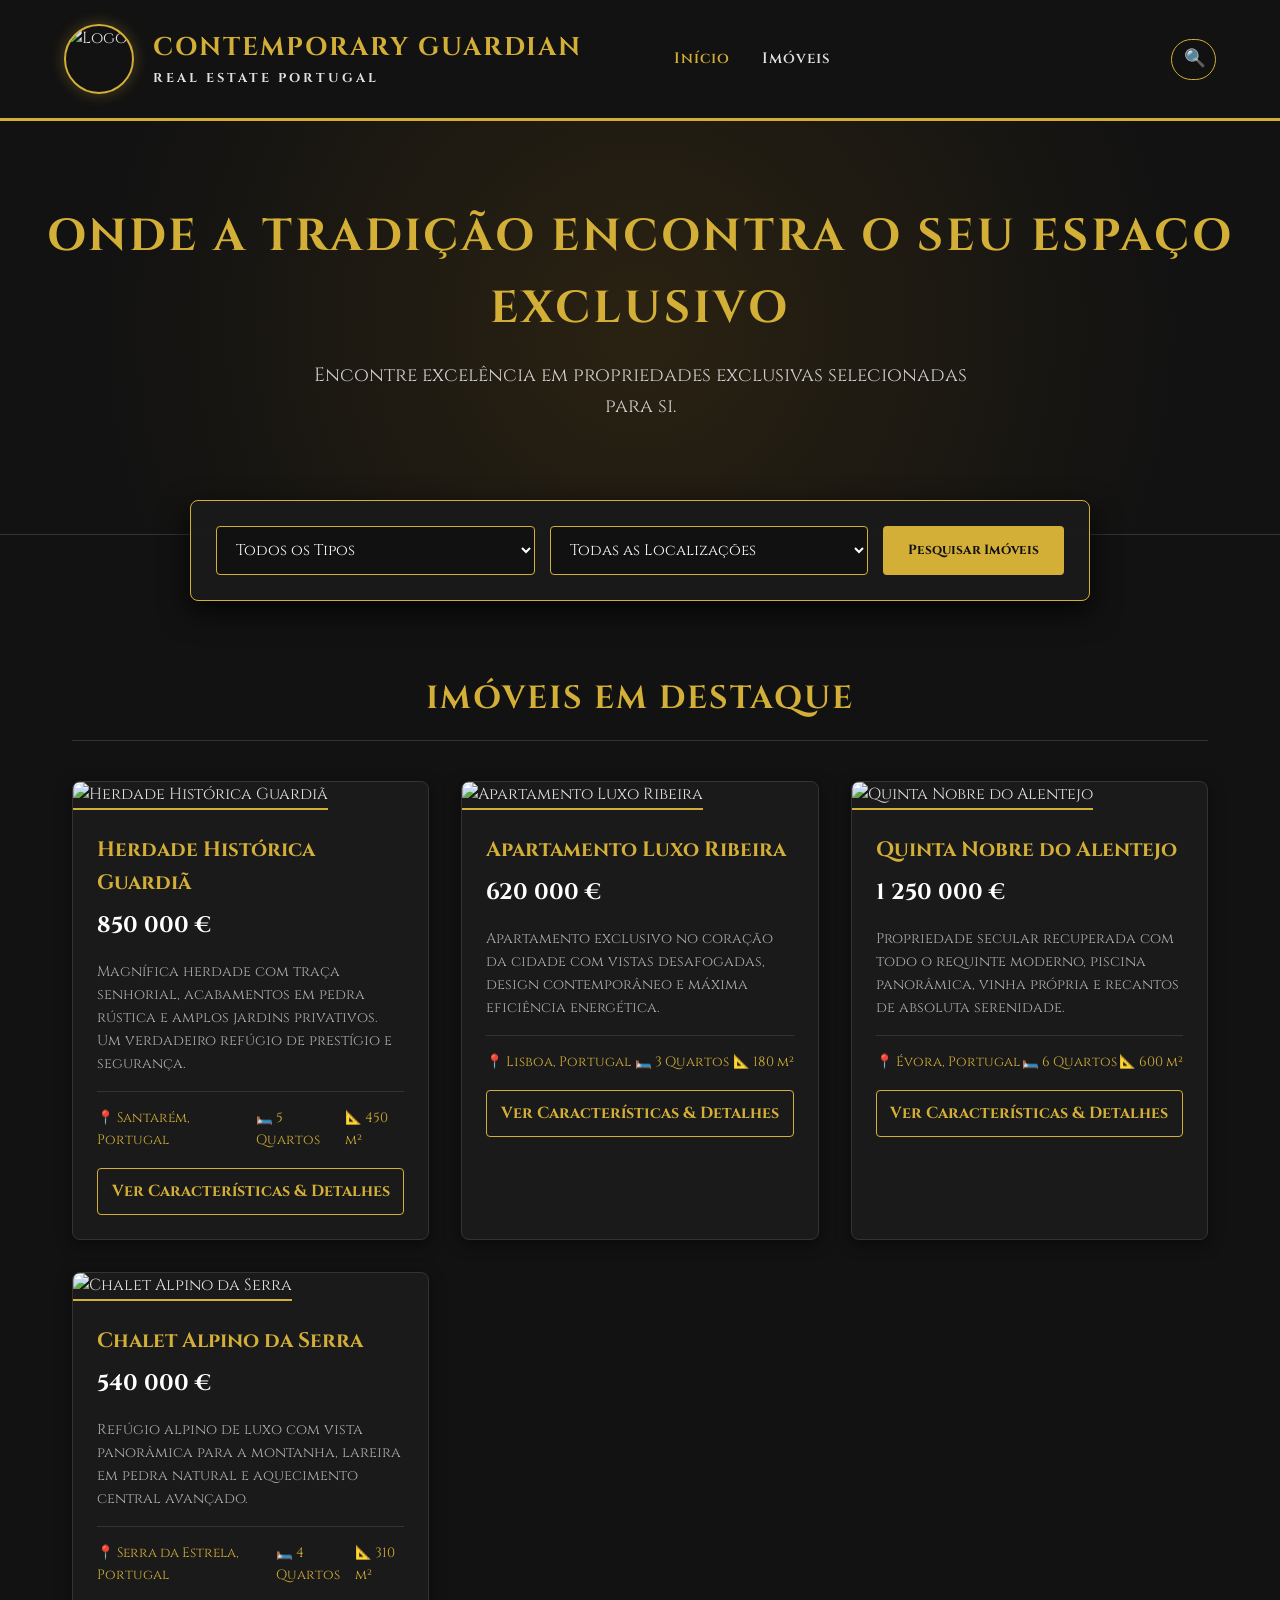
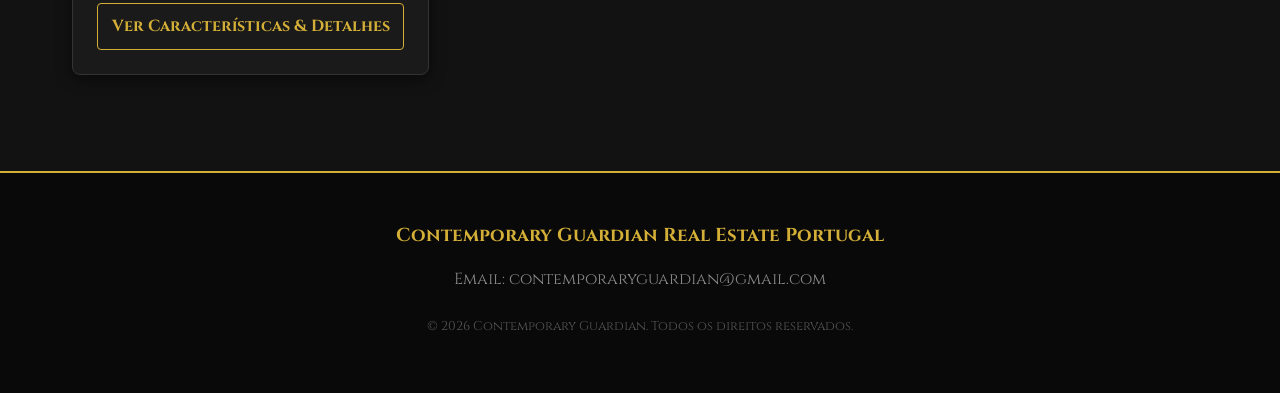
==== Site_Guadian_Contemporary-main/index.html @ 9657cbe7 "Add files via upload" ====
<!DOCTYPE html>
<html lang="pt">
<head>
    <meta charset="UTF-8">
    <meta name="viewport" content="width=device-width, initial-scale=1.0">
    <title>Início - Contemporary Guardian Real Estate Portugal</title>
    <link href="https://fonts.googleapis.com/css2?family=Cinzel:wght@400;600;700&display=swap" rel="stylesheet">
    <link rel="stylesheet" href="static/style.css">
</head>
<body>

    
    <div id="site-header"></div>


    <div class="hero-banner">
        <h2>Onde a Tradição Encontra o Seu Espaço Exclusivo</h2>
        <p>Encontre excelência em propriedades exclusivas selecionadas para si.</p>
    </div>


    <!-- Caixa de Pesquisa Funcional na Página Inicial -->
    <div class="search-box-home">
        <select id="homeTipo">
            <option value="">Todos os Tipos</option>
            <option value="Moradia">Moradia</option>
            <option value="Apartamento">Apartamento</option>
            <option value="Quinta">Quinta</option>
        </select>
        <select id="homeLocal">
            <option value="">Todas as Localizações</option>
            <option value="Santarém">Santarém</option>
            <option value="Lisboa">Lisboa</option>
            <option value="Évora">Évora</option>
            <option value="Cascais">Cascais</option>
            <option value="Coimbra">Coimbra</option>
            <option value="Porto">Porto</option>
        </select>
        <button onclick="executarPesquisaHome()">Pesquisar Imóveis</button>
    </div>

    <main class="container">
        <h2 class="section-title">Imóveis em Destaque</h2>
        <div class="grid-imoveis" id="gridDestaques">
            <!-- Carregado via JavaScript a partir do JSON -->
        </div>
    </main>

    <footer>
        <h3>Contemporary Guardian Real Estate Portugal</h3>
        <p>Email: contemporaryguardian@gmail.com</p>
        <p style="margin-top: 1.5rem; font-size: 0.8rem; color: #555;">&copy; 2026 Contemporary Guardian. Todos os direitos reservados.</p>
    </footer>


    <script src="static/scripts.js"></script>

</body>
</html>
---- Site_Guadian_Contemporary-main/static/style.css ----
/* Contemporary Guardian Real Estate Portugal - Estética Rústica & Luxo */
:root {
    --bg-dark: #121212;
    --card-bg: #1a1a1a;
    --dourado: #d4af37;
    --dourado-hover: #f3e5ab;
    --texto-claro: #e0e0e0;
}

* {
    margin: 0;
    padding: 0;
    box-sizing: border-box;
    font-family: 'Cinzel', 'Georgia', serif;
}

body {
    background-color: var(--bg-dark);
    color: var(--texto-claro);
    line-height: 1.6;
}

header {
    background: linear-gradient(rgba(18,18,18,0.9), rgba(18,18,18,0.95)), url('https://images.unsplash.com/photo-1513836279014-a89f7a76ae86?auto=format&fit=crop&w=1600&q=80');
    background-size: cover;
    background-position: center;
    border-bottom: 3px solid var(--dourado);
    padding: 1.5rem 5%;
    display: flex;
    justify-content: space-between; /* Distribui os 3 blocos: esquerda, centro, direita */
    align-items: center;
    flex-wrap: wrap;
    gap: 1.5rem;
}

/* 1. Lado Esquerdo: Marca (Fica fixo à esquerda) */
.brand-container, .header-brand {
    display: flex;
    align-items: center;
    gap: 1.2rem;
    margin-right: auto; /* Empurra tudo o resto para a direita e fixa este elemento à esquerda */
    justify-content: flex-start;
    text-align: left;
    flex: 0 0 auto !important;

}
.brand-logo {
    width: 70px;
    height: 70px;
    border: 2px solid var(--dourado);
    border-radius: 50%;
    object-fit: cover;
    box-shadow: 0 0 15px rgba(212, 175, 55, 0.3);
}

.brand-titles h1 {
    color: var(--dourado);
    font-size: 1.6rem;
    letter-spacing: 2px;
}

.brand-titles h2 {
    font-size: 0.8rem;
    color: var(--texto-claro);
    letter-spacing: 3px;
    text-transform: uppercase;
}

/* 2. Centro: Menu de Navegação (Perfeitamente centrado) */
nav {
    flex: 1;
    display: flex;
    justify-content: center;
}

nav ul {
    list-style: none;
    display: flex;
    gap: 2rem;
}

nav ul li a {
    color: var(--texto-claro);
    text-decoration: none;
    font-size: 0.95rem;
    letter-spacing: 1px;
    transition: color 0.3s;
    font-weight: 600;
}

nav ul li a:hover, nav ul li a.active {
    color: var(--dourado);
}

/* 3. Lado Direito: Container para alinhar a lupa e o email à direita */
.header-right {
    flex: 1;
    display: flex;
    align-items: center;
    justify-content: flex-end;
    gap: 1.5rem;
}

.company-info {
    text-align: right;
}

.company-info span {
    font-size: 0.85rem;
    color: #aaa;
}

.hero-banner {
    text-align: center;
    padding: 5rem 2rem;
    background: radial-gradient(circle, #2a2212 0%, var(--bg-dark) 80%);
    border-bottom: 1px solid #333;
}

.hero-banner h2 {
    font-size: 2.8rem;
    color: var(--dourado);
    margin-bottom: 1rem;
    text-transform: uppercase;
    letter-spacing: 3px;
}

.hero-banner p {
    color: #ccc;
    font-size: 1.2rem;
    max-width: 700px;
    margin: 0 auto 2rem auto;
}

/* Secção de Pesquisa Direta na Home */
.search-box-home {
    max-width: 900px;
    margin: -35px auto 40px auto;
    background: rgba(26, 26, 26, 0.95);
    border: 1px solid var(--dourado);
    padding: 25px;
    border-radius: 8px;
    display: flex;
    gap: 15px;
    flex-wrap: wrap;
    justify-content: center;
    box-shadow: 0 10px 30px rgba(0,0,0,0.8);
    position: relative;
    z-index: 10;
}

.search-box-home select, .search-box-home input {
    background: #111;
    border: 1px solid var(--dourado);
    color: #fff;
    padding: 12px 15px;
    border-radius: 4px;
    font-family: 'Cinzel', serif;
    font-size: 0.95rem;
    flex: 1;
    min-width: 200px;
}

.search-box-home button {
    background: var(--dourado);
    color: #111;
    border: none;
    padding: 12px 25px;
    font-weight: bold;
    cursor: pointer;
    border-radius: 4px;
    transition: 0.3s;
    font-family: 'Cinzel', serif;
}

.search-box-home button:hover {
    background: var(--dourado-hover);
}

.container {
    max-width: 1200px;
    margin: 0 auto;
    padding: 2rem;
}

.section-title {
    color: var(--dourado);
    font-size: 2rem;
    text-align: center;
    margin-bottom: 2.5rem;
    letter-spacing: 2px;
    text-transform: uppercase;
    border-bottom: 1px solid #333;
    padding-bottom: 1rem;
}

.grid-imoveis {
    display: grid;
    grid-template-columns: repeat(auto-fit, minmax(300px, 1fr));
    gap: 2rem;
}

.card-imovel {
    background: var(--card-bg);
    border: 1px solid #333;
    border-radius: 8px;
    overflow: hidden;
    transition: transform 0.3s, border-color 0.3s;
    box-shadow: 0 4px 15px rgba(0,0,0,0.5);
}

.card-imovel:hover {
    transform: translateY(-5px);
    border-color: var(--dourado);
}

.card-imovel img {
    width: 100%;
    height: 220px;
    object-fit: cover;
    border-bottom: 2px solid var(--dourado);
}

.card-body {
    padding: 1.5rem;
}

.card-body h3 {
    color: var(--dourado);
    font-size: 1.3rem;
    margin-bottom: 0.5rem;
}

.card-body .preco {
    font-size: 1.4rem;
    color: #fff;
    font-weight: bold;
    margin-bottom: 1rem;
}

.card-body p {
    color: #aaa;
    font-size: 0.9rem;
    margin-bottom: 1rem;
}

.card-footer {
    display: flex;
    justify-content: space-between;
    font-size: 0.85rem;
    color: var(--dourado);
    border-top: 1px solid #333;
    padding-top: 1rem;
}

.btn-detalhes {
    display: block;
    width: 100%;
    text-align: center;
    background: transparent;
    border: 1px solid var(--dourado);
    color: var(--dourado);
    padding: 10px;
    margin-top: 1rem;
    text-decoration: none;
    font-weight: bold;
    transition: 0.3s;
    border-radius: 4px;
}

.btn-detalhes:hover {
    background: var(--dourado);
    color: #111;
}

footer {
    background: #090909;
    border-top: 2px solid var(--dourado);
    text-align: center;
    padding: 3rem 1rem;
    margin-top: 4rem;
    color: #888;
}

footer h3 {
    color: var(--dourado);
    margin-bottom: 1rem;
}

footer p {
    margin: 0.5rem 0;
}


/* Wrapper da Barra de Pesquisa Animada */
.search-input-wrapper {
    position: relative;
    display: flex;
    align-items: center;
    background: #111;
    border: 1px solid var(--dourado);
    border-radius: 25px;
    padding: 5px 12px;
    transition: all 0.4s cubic-bezier(0.4, 0, 0.2, 1);
    overflow: hidden;
    width: 45px; /* Largura inicial mostrando apenas a lupa */
    cursor: pointer;
}

/* Ícone da Lupa */
.search-icon {
    font-size: 1.1rem;
    color: var(--dourado);
    user-select: none;
    margin-right: 8px;
    flex-shrink: 0;
}

/* Campo de Texto Inicialmente Oculto/Encolhido */
.search-input-expand {
    background: transparent !important;
    border: none !important;
    color: #fff !important;
    outline: none;
    font-family: 'Cinzel', serif;
    font-size: 0.9rem;
    width: 0;
    opacity: 0;
    padding: 5px 0 !important;
    transition: all 0.4s ease;
}

/* Efeito ao passar o Rato (Hover) ou Focar no Input */
.search-input-wrapper:hover,
.search-input-wrapper:focus-within {
    width: 260px; /* Expande para a largura total */
    box-shadow: 0 0 12px rgba(212, 175, 55, 0.4);
}

.search-input-wrapper:hover .search-input-expand,
.search-input-wrapper:focus-within .search-input-expand {
    width: 100%;
    opacity: 1;
}

/* Container da Pesquisa e Dropdown Flutuante */
.search-container-wrapper {
    position: relative;
}

.sugestoes-dropdown {
    position: absolute;
    top: 45px;
    right: 0;
    width: 300px;
    background: #1a1a1a;
    border: 1px solid var(--dourado);
    border-radius: 6px;
    max-height: 350px;
    overflow-y: auto;
    box-shadow: 0 10px 25px rgba(0,0,0,0.9);
    z-index: 1000;
    display: none; /* Escondido por predefinição */
}

.sugestao-item {
    display: flex;
    align-items: center;
    gap: 10px;
    padding: 10px;
    border-bottom: 1px solid #333;
    text-decoration: none;
    color: var(--texto-claro);
    transition: background 0.2s;
}

.sugestao-item:hover {
    background: #252525;
}

.sugestao-item img {
    width: 45px;
    height: 45px;
    object-fit: cover;
    border-radius: 4px;
    border: 1px solid var(--dourado);
}

.sugestao-info h4 {
    font-size: 0.85rem;
    color: var(--dourado);
    margin-bottom: 2px;
}

.sugestao-info p {
    font-size: 0.75rem;
    color: #aaa;
}
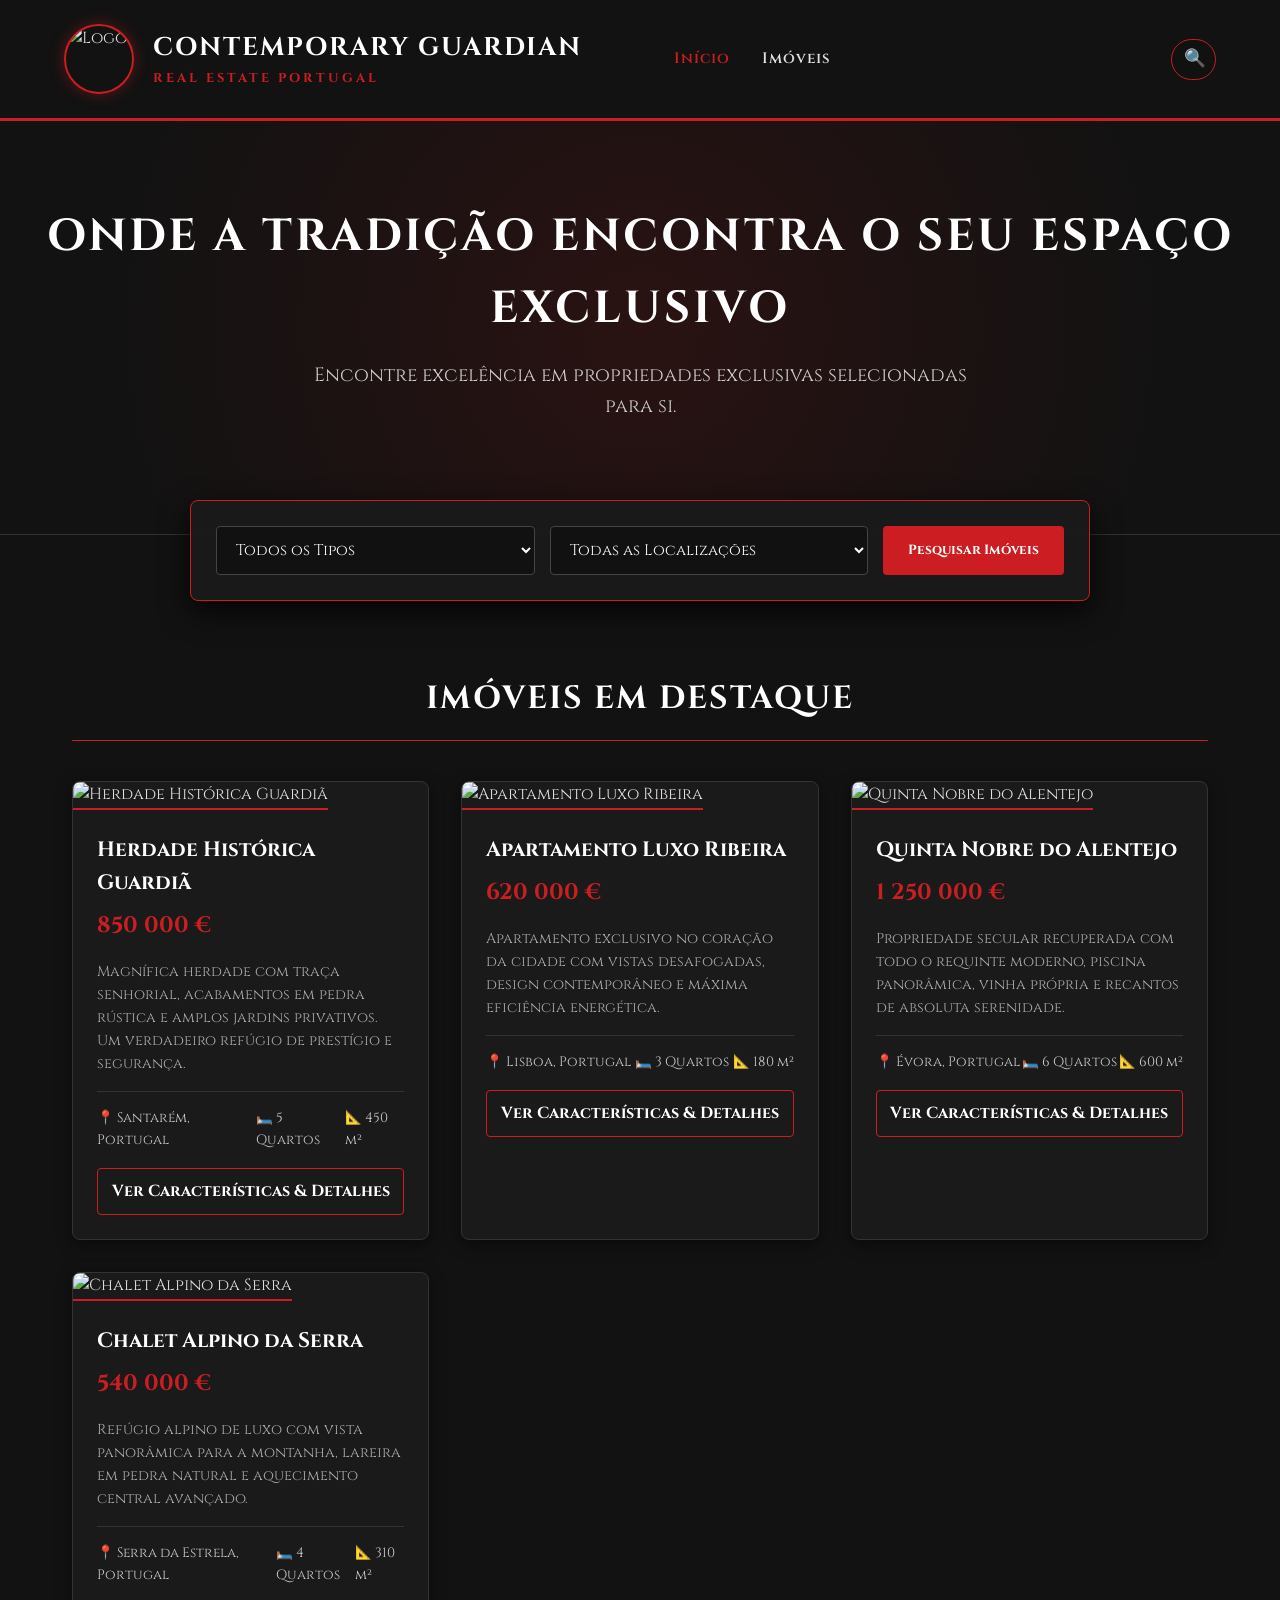
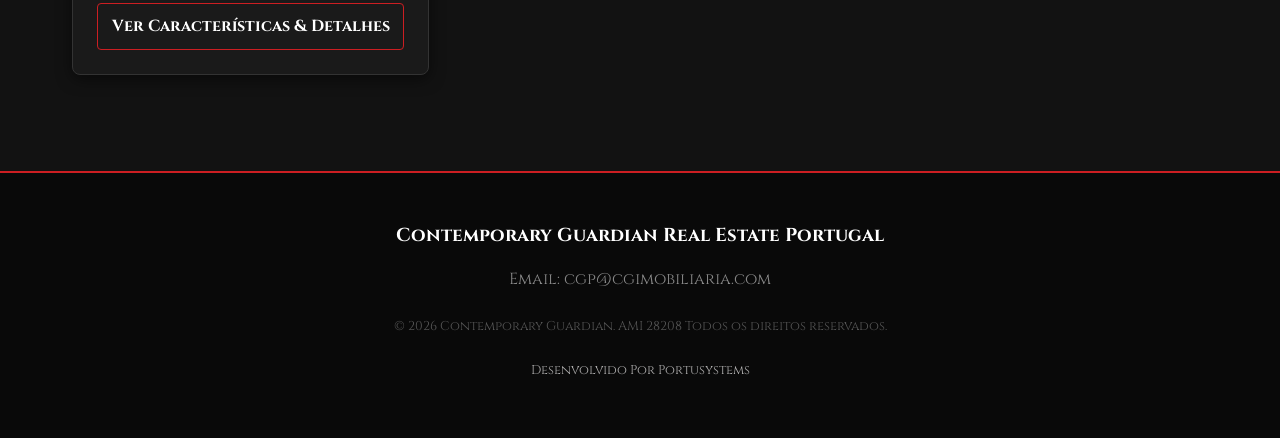
==== commit a6b1949d: "updated" ====
--- a/Site_Guadian_Contemporary-main/index.html
+++ b/Site_Guadian_Contemporary-main/index.html
@@ -48,8 +48,9 @@
 
     <footer>
         <h3>Contemporary Guardian Real Estate Portugal</h3>
-        <p>Email: contemporaryguardian@gmail.com</p>
-        <p style="margin-top: 1.5rem; font-size: 0.8rem; color: #555;">&copy; 2026 Contemporary Guardian. Todos os direitos reservados.</p>
+        <p>Email: cgp@cgimobiliaria.com</p>
+        <p style="margin-top: 1.5rem; font-size: 0.8rem; color: #555;">&copy; 2026 Contemporary Guardian. AMI 28208 Todos os direitos reservados.</p>
+         <p style="margin-top: 1.5rem; font-size: 0.8rem; color: #aeadad;">Desenvolvido Por Portusystems</p>
     </footer>
 
 
--- a/Site_Guadian_Contemporary-main/static/style.css
+++ b/Site_Guadian_Contemporary-main/static/style.css
@@ -1,9 +1,9 @@
-/* Contemporary Guardian Real Estate Portugal - Estética Rústica & Luxo */
+/* Contemporary Guardian Real Estate Portugal - Novo Esquema (Vermelho, Branco e Preto) */
 :root {
     --bg-dark: #121212;
     --card-bg: #1a1a1a;
-    --dourado: #d4af37;
-    --dourado-hover: #f3e5ab;
+    --cor-principal: #cc1e22;      /* Vermelho inspirado no logótipo */
+    --cor-principal-hover: #e63946;  /* Vermelho mais claro para hover */
     --texto-claro: #e0e0e0;
 }
 
@@ -24,49 +24,49 @@
     background: linear-gradient(rgba(18,18,18,0.9), rgba(18,18,18,0.95)), url('https://images.unsplash.com/photo-1513836279014-a89f7a76ae86?auto=format&fit=crop&w=1600&q=80');
     background-size: cover;
     background-position: center;
-    border-bottom: 3px solid var(--dourado);
+    border-bottom: 3px solid var(--cor-principal);
     padding: 1.5rem 5%;
     display: flex;
-    justify-content: space-between; /* Distribui os 3 blocos: esquerda, centro, direita */
+    justify-content: space-between;
     align-items: center;
     flex-wrap: wrap;
     gap: 1.5rem;
 }
 
-/* 1. Lado Esquerdo: Marca (Fica fixo à esquerda) */
+/* 1. Lado Esquerdo: Marca */
 .brand-container, .header-brand {
     display: flex;
     align-items: center;
     gap: 1.2rem;
-    margin-right: auto; /* Empurra tudo o resto para a direita e fixa este elemento à esquerda */
+    margin-right: auto;
     justify-content: flex-start;
     text-align: left;
     flex: 0 0 auto !important;
-
-}
+}
+
 .brand-logo {
     width: 70px;
     height: 70px;
-    border: 2px solid var(--dourado);
+    border: 2px solid var(--cor-principal);
     border-radius: 50%;
     object-fit: cover;
-    box-shadow: 0 0 15px rgba(212, 175, 55, 0.3);
+    box-shadow: 0 0 15px rgba(204, 30, 34, 0.4);
 }
 
 .brand-titles h1 {
-    color: var(--dourado);
+    color: #fff;
     font-size: 1.6rem;
     letter-spacing: 2px;
 }
 
 .brand-titles h2 {
     font-size: 0.8rem;
-    color: var(--texto-claro);
+    color: var(--cor-principal);
     letter-spacing: 3px;
     text-transform: uppercase;
 }
 
-/* 2. Centro: Menu de Navegação (Perfeitamente centrado) */
+/* 2. Centro: Menu de Navegação */
 nav {
     flex: 1;
     display: flex;
@@ -89,10 +89,10 @@
 }
 
 nav ul li a:hover, nav ul li a.active {
-    color: var(--dourado);
-}
-
-/* 3. Lado Direito: Container para alinhar a lupa e o email à direita */
+    color: var(--cor-principal);
+}
+
+/* 3. Lado Direito */
 .header-right {
     flex: 1;
     display: flex;
@@ -101,10 +101,6 @@
     gap: 1.5rem;
 }
 
-.company-info {
-    text-align: right;
-}
-
 .company-info span {
     font-size: 0.85rem;
     color: #aaa;
@@ -113,13 +109,13 @@
 .hero-banner {
     text-align: center;
     padding: 5rem 2rem;
-    background: radial-gradient(circle, #2a2212 0%, var(--bg-dark) 80%);
+    background: radial-gradient(circle, #2a1212 0%, var(--bg-dark) 80%);
     border-bottom: 1px solid #333;
 }
 
 .hero-banner h2 {
     font-size: 2.8rem;
-    color: var(--dourado);
+    color: #fff;
     margin-bottom: 1rem;
     text-transform: uppercase;
     letter-spacing: 3px;
@@ -137,7 +133,7 @@
     max-width: 900px;
     margin: -35px auto 40px auto;
     background: rgba(26, 26, 26, 0.95);
-    border: 1px solid var(--dourado);
+    border: 1px solid var(--cor-principal);
     padding: 25px;
     border-radius: 8px;
     display: flex;
@@ -151,7 +147,7 @@
 
 .search-box-home select, .search-box-home input {
     background: #111;
-    border: 1px solid var(--dourado);
+    border: 1px solid #444;
     color: #fff;
     padding: 12px 15px;
     border-radius: 4px;
@@ -161,9 +157,14 @@
     min-width: 200px;
 }
 
+.search-box-home select:focus, .search-box-home input:focus {
+    border-color: var(--cor-principal);
+    outline: none;
+}
+
 .search-box-home button {
-    background: var(--dourado);
-    color: #111;
+    background: var(--cor-principal);
+    color: #fff;
     border: none;
     padding: 12px 25px;
     font-weight: bold;
@@ -174,7 +175,7 @@
 }
 
 .search-box-home button:hover {
-    background: var(--dourado-hover);
+    background: var(--cor-principal-hover);
 }
 
 .container {
@@ -184,13 +185,13 @@
 }
 
 .section-title {
-    color: var(--dourado);
+    color: #fff;
     font-size: 2rem;
     text-align: center;
     margin-bottom: 2.5rem;
     letter-spacing: 2px;
     text-transform: uppercase;
-    border-bottom: 1px solid #333;
+    border-bottom: 1px solid var(--cor-principal);
     padding-bottom: 1rem;
 }
 
@@ -211,14 +212,14 @@
 
 .card-imovel:hover {
     transform: translateY(-5px);
-    border-color: var(--dourado);
+    border-color: var(--cor-principal);
 }
 
 .card-imovel img {
     width: 100%;
     height: 220px;
     object-fit: cover;
-    border-bottom: 2px solid var(--dourado);
+    border-bottom: 2px solid var(--cor-principal);
 }
 
 .card-body {
@@ -226,14 +227,14 @@
 }
 
 .card-body h3 {
-    color: var(--dourado);
+    color: #fff;
     font-size: 1.3rem;
     margin-bottom: 0.5rem;
 }
 
 .card-body .preco {
     font-size: 1.4rem;
-    color: #fff;
+    color: var(--cor-principal);
     font-weight: bold;
     margin-bottom: 1rem;
 }
@@ -248,9 +249,9 @@
     display: flex;
     justify-content: space-between;
     font-size: 0.85rem;
-    color: var(--dourado);
+    color: #ccc;
     border-top: 1px solid #333;
-    padding-top: 1rem;
+    padding-top: 1.0rem;
 }
 
 .btn-detalhes {
@@ -258,8 +259,8 @@
     width: 100%;
     text-align: center;
     background: transparent;
-    border: 1px solid var(--dourado);
-    color: var(--dourado);
+    border: 1px solid var(--cor-principal);
+    color: #fff;
     padding: 10px;
     margin-top: 1rem;
     text-decoration: none;
@@ -269,13 +270,13 @@
 }
 
 .btn-detalhes:hover {
-    background: var(--dourado);
-    color: #111;
+    background: var(--cor-principal);
+    color: #fff;
 }
 
 footer {
     background: #090909;
-    border-top: 2px solid var(--dourado);
+    border-top: 2px solid var(--cor-principal);
     text-align: center;
     padding: 3rem 1rem;
     margin-top: 4rem;
@@ -283,14 +284,13 @@
 }
 
 footer h3 {
-    color: var(--dourado);
+    color: #fff;
     margin-bottom: 1rem;
 }
 
 footer p {
     margin: 0.5rem 0;
 }
-
 
 /* Wrapper da Barra de Pesquisa Animada */
 .search-input-wrapper {
@@ -298,25 +298,23 @@
     display: flex;
     align-items: center;
     background: #111;
-    border: 1px solid var(--dourado);
+    border: 1px solid var(--cor-principal);
     border-radius: 25px;
     padding: 5px 12px;
     transition: all 0.4s cubic-bezier(0.4, 0, 0.2, 1);
     overflow: hidden;
-    width: 45px; /* Largura inicial mostrando apenas a lupa */
+    width: 45px;
     cursor: pointer;
 }
 
-/* Ícone da Lupa */
 .search-icon {
     font-size: 1.1rem;
-    color: var(--dourado);
+    color: var(--cor-principal);
     user-select: none;
     margin-right: 8px;
     flex-shrink: 0;
 }
 
-/* Campo de Texto Inicialmente Oculto/Encolhido */
 .search-input-expand {
     background: transparent !important;
     border: none !important;
@@ -330,11 +328,10 @@
     transition: all 0.4s ease;
 }
 
-/* Efeito ao passar o Rato (Hover) ou Focar no Input */
 .search-input-wrapper:hover,
 .search-input-wrapper:focus-within {
-    width: 260px; /* Expande para a largura total */
-    box-shadow: 0 0 12px rgba(212, 175, 55, 0.4);
+    width: 260px;
+    box-shadow: 0 0 12px rgba(204, 30, 34, 0.4);
 }
 
 .search-input-wrapper:hover .search-input-expand,
@@ -343,7 +340,7 @@
     opacity: 1;
 }
 
-/* Container da Pesquisa e Dropdown Flutuante */
+/* Dropdown de Sugestões e Elementos da Página de Detalhes */
 .search-container-wrapper {
     position: relative;
 }
@@ -354,13 +351,13 @@
     right: 0;
     width: 300px;
     background: #1a1a1a;
-    border: 1px solid var(--dourado);
+    border: 1px solid var(--cor-principal);
     border-radius: 6px;
     max-height: 350px;
     overflow-y: auto;
     box-shadow: 0 10px 25px rgba(0,0,0,0.9);
     z-index: 1000;
-    display: none; /* Escondido por predefinição */
+    display: none;
 }
 
 .sugestao-item {
@@ -383,16 +380,124 @@
     height: 45px;
     object-fit: cover;
     border-radius: 4px;
-    border: 1px solid var(--dourado);
+    border: 1px solid var(--cor-principal);
 }
 
 .sugestao-info h4 {
     font-size: 0.85rem;
-    color: var(--dourado);
+    color: #fff;
     margin-bottom: 2px;
 }
 
 .sugestao-info p {
     font-size: 0.75rem;
     color: #aaa;
+}
+
+/* Carrossel e Preço na Página de Detalhes */
+.carrossel-container {
+    position: relative;
+    width: 100%;
+    border-radius: 8px;
+    overflow: hidden;
+    border: 2px solid var(--cor-principal);
+    background: #000;
+}
+
+.carrossel-imagem-principal {
+    width: 100%;
+    height: 420px;
+    object-fit: cover;
+    display: block;
+    transition: opacity 0.3s ease;
+}
+
+.carrossel-btn {
+    position: absolute;
+    top: 50%;
+    transform: translateY(-50%);
+    background: rgba(18, 18, 18, 0.8);
+    color: var(--cor-principal);
+    border: 1px solid var(--cor-principal);
+    padding: 12px 16px;
+    cursor: pointer;
+    font-size: 1.2rem;
+    border-radius: 50%;
+    transition: 0.3s;
+    z-index: 10;
+}
+
+.carrossel-btn:hover {
+    background: var(--cor-principal);
+    color: #fff;
+}
+
+.carrossel-btn-prev { left: 15px; }
+.carrossel-btn-next { right: 15px; }
+
+.carrossel-miniaturas {
+    display: flex;
+    gap: 10px;
+    margin-top: 15px;
+    overflow-x: auto;
+    padding-bottom: 5px;
+}
+
+.miniatura-img {
+    width: 80px;
+    height: 60px;
+    object-fit: cover;
+    border-radius: 4px;
+    border: 1px solid #444;
+    cursor: pointer;
+    opacity: 0.6;
+    transition: 0.3s;
+}
+
+.miniatura-img:hover, .miniatura-img.ativa {
+    border-color: var(--cor-principal);
+    opacity: 1;
+}
+
+.preco-destaque-box {
+    background: linear-gradient(135deg, #1a1a1a 0%, #2a1212 100%);
+    border: 1px solid var(--cor-principal);
+    padding: 15px 20px;
+    border-radius: 6px;
+    margin-bottom: 1.5rem;
+    display: flex;
+    align-items: center;
+    justify-content: space-between;
+}
+
+.preco-valor {
+    font-size: 2rem;
+    color: var(--cor-principal);
+    font-weight: bold;
+    font-family: 'Cinzel', serif;
+}
+
+/* Botão de contacto específico da página de detalhes */
+/* Estilo unificado para os botões de contacto na página de detalhes */
+.btn-contacto-detalhe {
+    display: block;
+    width: 100%;
+    text-align: center;
+    background: var(--cor-principal) !important;
+    border: 1px solid var(--cor-principal);
+    color: #fff !important;
+    padding: 15px;
+    font-size: 1rem;
+    text-decoration: none;
+    font-weight: bold;
+    border-radius: 4px;
+    transition: 0.3s;
+    font-family: 'Cinzel', serif;
+    cursor: pointer;
+}
+
+.btn-contacto-detalhe:hover {
+    background: var(--cor-principal-hover) !important;
+    border-color: var(--cor-principal-hover);
+    color: #fff !important;
 }
